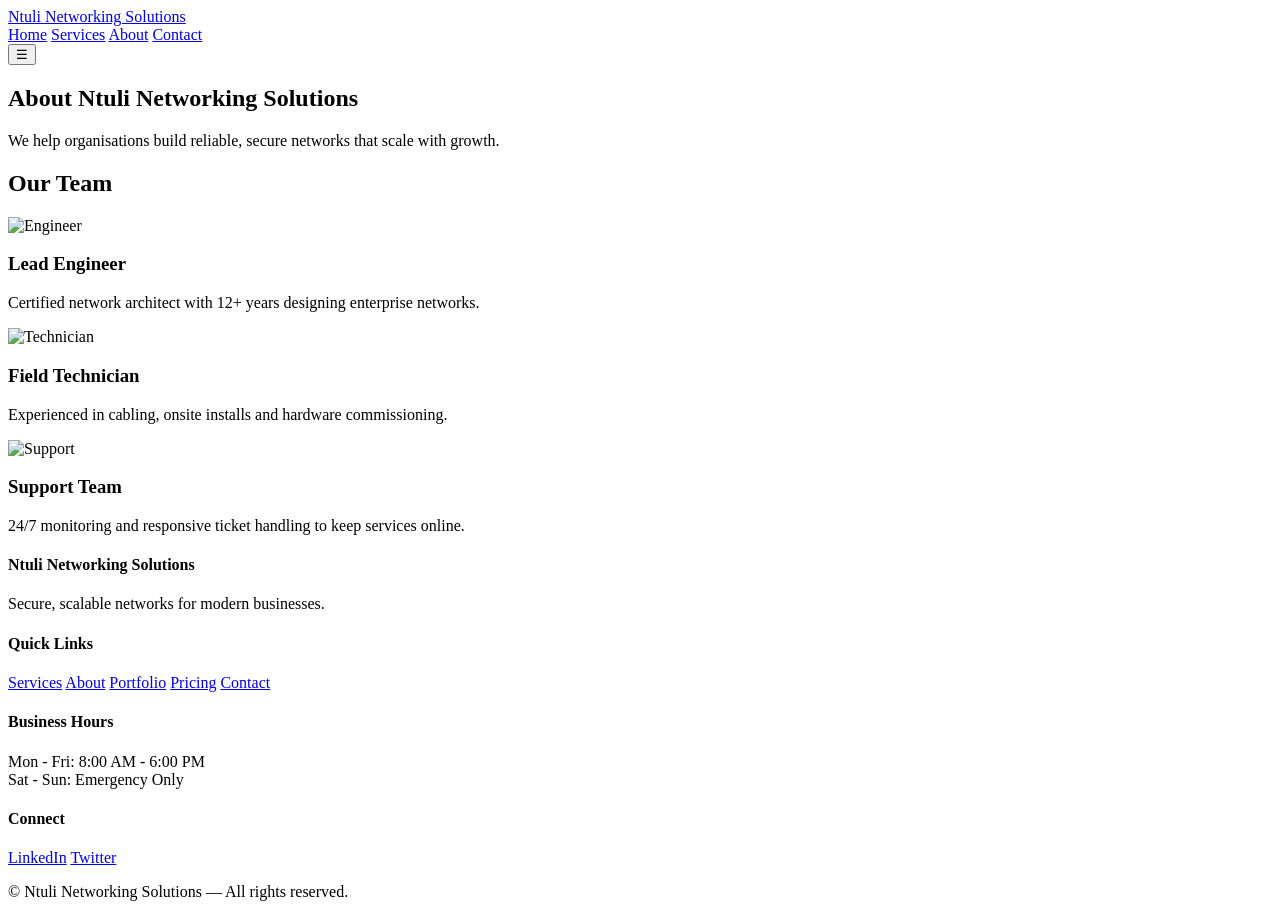
==== about.html @ 5f5aaac6 "Add files via upload" ====
<!doctype html>
<html lang="en">
  <head>
    <meta charset="utf-8" />
    <meta name="viewport" content="width=device-width, initial-scale=1" />
    <meta name="description" content="Learn about Ntuli Networking Solutions — certified network engineers with 12+ years experience in network design, implementation, and 24/7 support." />
    <title>About — Ntuli Networking Solutions</title>
    <link href="https://fonts.googleapis.com/css2?family=Inter:wght@300;400;600;700&display=swap" rel="stylesheet">
    <link rel="stylesheet" href="css/styles.css" />
  </head>
  <body>
    <header class="site-header" role="banner">
      <div class="container header-row">
        <a class="logo" href="index.html">Ntuli <span>Networking Solutions</span></a>
        <nav id="primary-navigation" class="nav" role="navigation" aria-label="Primary navigation">
          <a href="index.html">Home</a>
          <a href="services.html">Services</a>
          <a href="about.html" class="active" aria-current="page">About</a>
          <a href="contact.html">Contact</a>
        </nav>
        <button class="nav-toggle" aria-label="Toggle navigation" aria-controls="primary-navigation" aria-expanded="false">☰</button>
      </div>
    </header>

    <main>
      <section class="container about-hero">
        <h1>About Ntuli Networking Solutions</h1>
        <p class="lead">We help organisations build reliable, secure networks that scale with growth.</p>
      </section>

      <section class="container team">
        <h2>Our Team</h2>
        <div class="cards">
<article class="card">
            <img src="https://picsum.photos/seed/engineer/400/300" alt="Engineer" loading="lazy" />
            <h3>Lead Engineer</h3>
            <p>Certified network architect with 12+ years designing enterprise networks.</p>
          </article>
          <article class="card">
            <img src="https://picsum.photos/seed/tech/400/300" alt="Technician" loading="lazy" />
            <h3>Field Technician</h3>
            <p>Experienced in cabling, onsite installs and hardware commissioning.</p>
          </article>
          <article class="card">
            <img src="https://picsum.photos/seed/support/400/300" alt="Support" loading="lazy" />
            <h3>Support Team</h3>
            <p>24/7 monitoring and responsive ticket handling to keep services online.</p>
          </article>
        </div>
      </section>
    </main>

<footer class="site-footer">
      <div class="container">
        <div class="footer-grid">
          <div class="footer-col">
            <h4>Ntuli Networking Solutions</h4>
            <p>Secure, scalable networks for modern businesses.</p>
          </div>
          <div class="footer-col">
            <h4>Quick Links</h4>
            <nav class="footer-nav">
              <a href="services.html">Services</a>
              <a href="about.html">About</a>
              <a href="portfolio.html">Portfolio</a>
              <a href="pricing.html">Pricing</a>
              <a href="contact.html">Contact</a>
            </nav>
          </div>
          <div class="footer-col">
            <h4>Business Hours</h4>
            <p>Mon - Fri: 8:00 AM - 6:00 PM<br/>Sat - Sun: Emergency Only</p>
          </div>
          <div class="footer-col">
            <h4>Connect</h4>
            <div class="social-links">
              <a href="https://linkedin.com" target="_blank" rel="noopener" aria-label="LinkedIn">LinkedIn</a>
              <a href="https://twitter.com" target="_blank" rel="noopener" aria-label="Twitter">Twitter</a>
            </div>
          </div>
        </div>
        <p class="copyright">© <span id="year"></span> Ntuli Networking Solutions — All rights reserved.</p>
      </div>
    </footer>
    <script src="js/script.js"></script>
  </body>
</html>
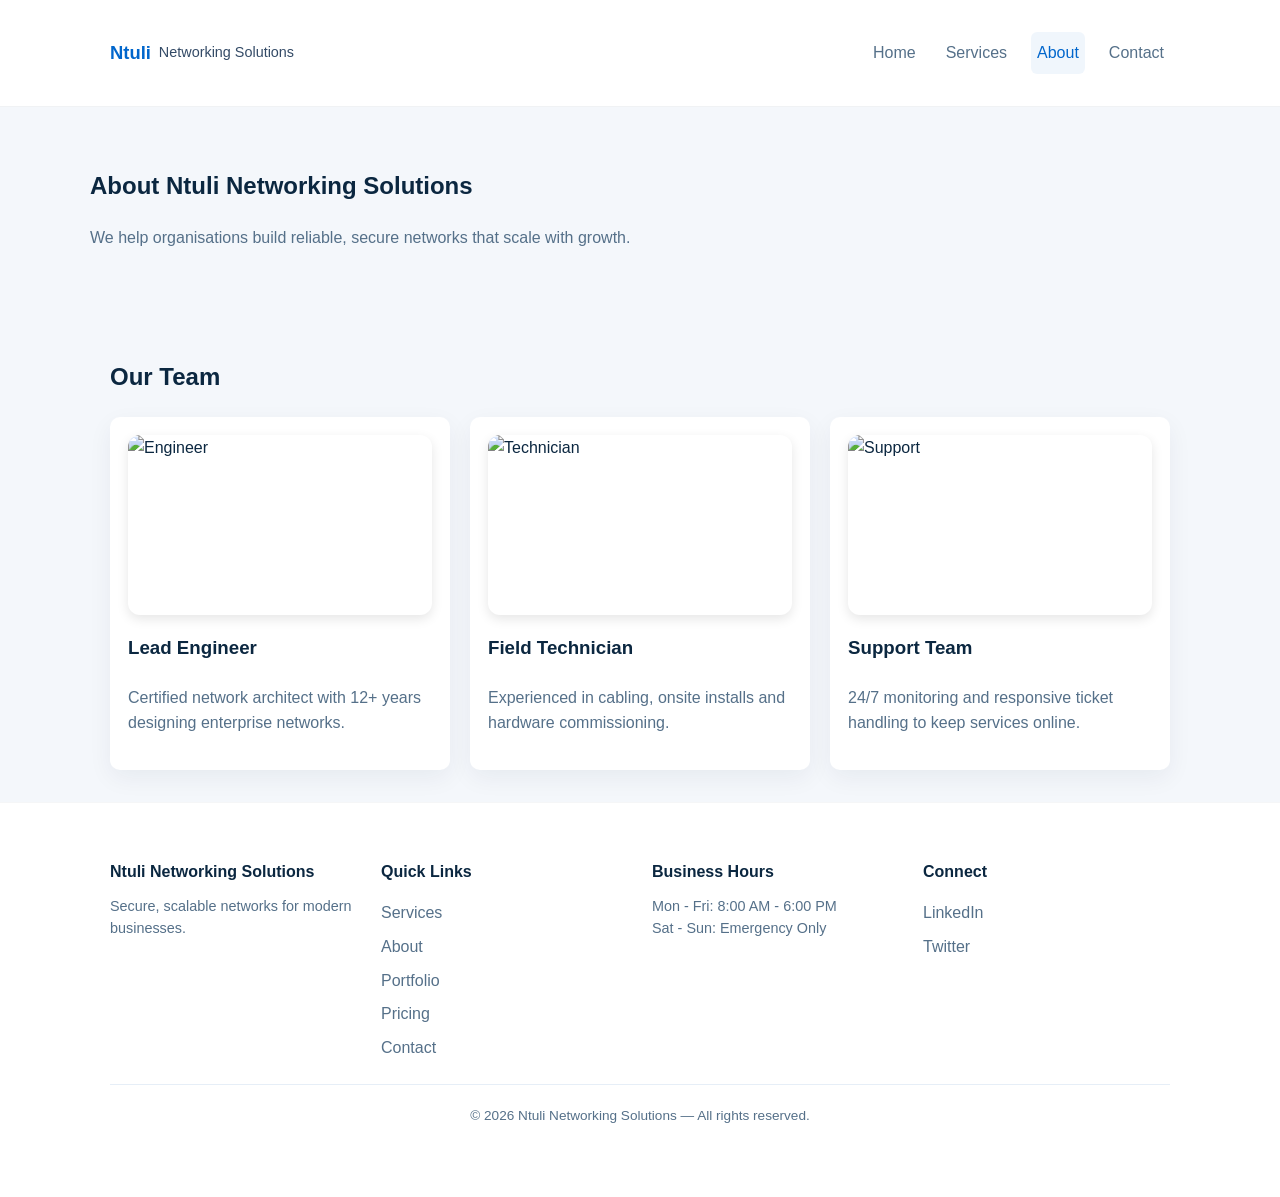
==== commit 5aa83e2c: "Add files via upload" ====
--- a/about.html
+++ b/about.html
@@ -6,7 +6,7 @@
     <meta name="description" content="Learn about Ntuli Networking Solutions — certified network engineers with 12+ years experience in network design, implementation, and 24/7 support." />
     <title>About — Ntuli Networking Solutions</title>
     <link href="https://fonts.googleapis.com/css2?family=Inter:wght@300;400;600;700&display=swap" rel="stylesheet">
-    <link rel="stylesheet" href="css/styles.css" />
+    <link rel="stylesheet" href="styles.css" />
   </head>
   <body>
     <header class="site-header" role="banner">
@@ -82,6 +82,6 @@
         <p class="copyright">© <span id="year"></span> Ntuli Networking Solutions — All rights reserved.</p>
       </div>
     </footer>
-    <script src="js/script.js"></script>
+    <script src="script.js"></script>
   </body>
 </html>
--- a/styles.css
+++ b/styles.css
@@ -0,0 +1,151 @@
+/* Professional responsive styles for Ntuli Networking Solutions */
+:root{
+	--accent:#0066cc;
+	--accent-600:#005bb5;
+	--accent-light:#e8f4fc;
+	--bg:#f4f7fb;
+	--card:#ffffff;
+	--text:#0b2740;
+	--muted:#557089;
+	--border:#e6eef7;
+}
+*{box-sizing:border-box}
+body{font-family:Inter,Segoe UI,Roboto,Arial,sans-serif;margin:0;color:var(--text);background:var(--bg);line-height:1.6;-webkit-font-smoothing:antialiased}
+.container{max-width:1100px;margin:0 auto;padding:32px 20px}
+.header-row{display:flex;align-items:center;gap:16px;justify-content:space-between}
+.site-header{background:#fff;border-bottom:1px solid rgba(11,37,69,0.06);position:sticky;top:0;z-index:40}
+.logo{font-weight:700;color:var(--accent);text-decoration:none;font-size:1.15rem;display:flex;align-items:center;gap:8px}
+.logo img{max-height:36px;width:auto;border-radius:4px}
+.logo span{font-weight:400;color:#334a66;font-size:0.9rem}
+.nav{display:flex;gap:18px;align-items:center}
+.nav a{color:var(--muted);text-decoration:none;padding:8px 6px;border-radius:6px}
+.nav a:hover,.nav a.active{color:var(--accent);background:rgba(0,102,204,0.06)}
+.nav-toggle{display:none;background:none;border:0;font-size:24px;padding:8px;cursor:pointer;color:var(--accent)}
+.hero{padding:80px 0;background-size:cover;background-position:center;color:#fff}
+.hero-inner{padding:40px 0;display:flex;flex-direction:column;justify-content:center;min-height:320px}
+.hero h1{margin:0 0 12px;font-size:2.2rem;font-weight:700}
+.lead{color:var(--muted);max-width:760px}
+.hero .lead{color:rgba(255,255,255,0.95)}
+.hero-actions{margin-top:18px;display:flex;gap:12px}
+.btn{display:inline-block;background:var(--accent);color:#fff;padding:10px 18px;border-radius:8px;text-decoration:none;font-weight:600}
+.btn.ghost{background:transparent;color:#fff;border:1px solid rgba(255,255,255,0.18)}
+.services{padding:40px 0}
+.services h2,.about h2{color:var(--text)}
+.cards{display:grid;grid-template-columns:repeat(auto-fit,minmax(260px,1fr));gap:20px;margin-top:18px}
+.card{background:var(--card);padding:18px;border-radius:10px;box-shadow:0 8px 24px rgba(11,37,69,0.06);overflow:hidden;display:flex;flex-direction:column}
+.card img{width:100%;height:160px;object-fit:cover;border-radius:12px;margin-bottom:12px;box-shadow:0 4px 12px rgba(0,0,0,0.1)}
+.card h3{margin:6px 0}
+.card p{color:var(--muted);flex:1}
+.card-link{margin-top:12px;color:var(--accent);text-decoration:none;font-weight:600}
+.about-hero{padding:40px 0}
+.team .card img{height:180px}
+.service{background:var(--card);padding:24px;border-radius:12px;margin:24px 0;box-shadow:0 8px 24px rgba(11,37,69,0.06)}
+.service img{width:100%;height:auto;aspect-ratio:16/9;object-fit:cover;border-radius:12px;margin:16px 0;box-shadow:0 6px 20px rgba(0,0,0,0.12);display:block}
+.service h2{color:var(--accent);margin:0 0 8px;font-size:1.5rem}
+.service p{color:var(--muted);margin:0 0 16px;line-height:1.7}
+.service ul{list-style:none;padding:0;margin:16px 0 0;display:grid;grid-template-columns:repeat(auto-fit,minmax(200px,1fr));gap:8px}
+.service li{padding:8px 12px;background:var(--accent-light);border-radius:6px;color:var(--text);font-size:0.95rem}
+.service li::before{content:"✓";color:var(--accent);font-weight:700;margin-right:8px}
+.contact-page .contact-grid{display:grid;grid-template-columns:1fr;gap:24px}
+.contact-form{background:var(--card);padding:18px;border-radius:10px;box-shadow:0 8px 24px rgba(11,37,69,0.05)}
+label{display:block;font-size:0.95rem;color:var(--text);margin:10px 0 6px}
+input,textarea,select{padding:12px;border:1px solid #e6eef7;border-radius:8px;font-size:1rem;width:100%;box-shadow:none}
+input:focus,textarea:focus,select:focus{outline:none;border-color:var(--accent);box-shadow:0 4px 18px rgba(0,102,204,0.08)}
+.contact-form .btn{width:100%;margin-top:12px}
+.contact-info{background:transparent}
+.contact-info img{width:100%;border-radius:8px;margin-top:12px;display:block}
+img{max-width:100%;height:auto}
+/* Ensure contact form on index (id=contactForm) matches contact page styling */
+form#contactForm{background:var(--card);padding:18px;border-radius:10px;box-shadow:0 8px 24px rgba(11,37,69,0.05);max-width:760px}
+.site-footer{padding:24px 0;text-align:center;color:#6b7b8e;background:#fff;border-top:1px solid rgba(11,37,69,0.04)}
+
+@media(min-width:800px){
+	.hero h1{font-size:3rem}
+	.contact-page .contact-grid{grid-template-columns:1fr 360px}
+	.nav-toggle{display:none}
+	.nav{display:flex !important}
+}
+@media(max-width:799px){
+	.nav{display:none;position:absolute;top:100%;left:0;right:0;background:#fff;flex-direction:column;padding:16px;box-shadow:0 4px 12px rgba(0,0,0,0.1)}
+	.nav-toggle{display:inline-block;position:relative}
+	.header-row{position:relative;flex-wrap:wrap}
+}
+
+/* New Section Styles */
+.why-us, .testimonials, .faq{padding:40px 0}
+.why-us h2, .testimonials h2, .faq h2{color:var(--text);margin-bottom:24px}
+
+.features-grid{display:grid;grid-template-columns:repeat(auto-fit,minmax(220px,1fr));gap:20px}
+.feature{background:var(--card);padding:24px;border-radius:10px;box-shadow:0 4px 16px rgba(11,37,69,0.04);text-align:center}
+.feature-icon{width:48px;height:48px;background:var(--accent-light);border-radius:50%;display:flex;align-items:center;justify-content:center;margin:0 auto 12px;color:var(--accent);font-size:20px}
+.feature h3{margin:0 0 8px;font-size:1.1rem}
+.feature p{color:var(--muted);margin:0;font-size:0.95rem}
+
+.testimonial-grid{display:grid;grid-template-columns:repeat(auto-fit,minmax(280px,1fr));gap:20px}
+.testimonial{background:var(--card);padding:24px;border-radius:10px;box-shadow:0 4px 16px rgba(11,37,69,0.04);font-style:italic}
+.testimonial p{font-size:1.05rem;margin:0 0 12px;color:var(--text)}
+.testimonial cite{color:var(--muted);font-style:normal;font-size:0.9rem}
+
+.faq-item{background:var(--card);border-radius:8px;margin:10px 0;box-shadow:0 2px 8px rgba(11,37,69,0.03)}
+.faq-item summary{padding:16px 20px;cursor:pointer;font-weight:600;color:var(--text);list-style:none}
+.faq-item summary::-webkit-details-marker{display:none}
+.faq-item summary::before{content:"+";display:inline-block;width:20px;color:var(--accent);font-weight:700}
+.faq-item[open] summary::before{content:"-"}
+.faq-item p{padding:0 20px 16px;margin:0;color:var(--muted)}
+
+.footer-grid{display:grid;grid-template-columns:repeat(auto-fit,minmax(180px,1fr));gap:24px;text-align:left;margin-bottom:20px}
+.footer-col h4{margin:0 0 12px;color:var(--text);font-size:1rem}
+.footer-col p{color:var(--muted);margin:0;font-size:0.9rem;line-height:1.5}
+.footer-col a{display:block;color:var(--muted);text-decoration:none;padding:4px 0}
+.footer-col a:hover{color:var(--accent)}
+.copyright{text-align:center;margin-top:20px;padding-top:20px;border-top:1px solid var(--border);font-size:0.85rem;color:var(--muted)}
+
+.btn:hover{background:var(--accent-600)}
+.btn.ghost:hover{background:rgba(255,255,255,0.1)}
+
+input::-webkit-input-placeholder, textarea::-webkit-input-placeholder{color:#a0aec0}
+input:-moz-placeholder, textarea:-moz-placeholder{color:#a0aec0}
+
+@media(min-width:800px){
+	.features-grid{grid-template-columns:repeat(4,1fr)}
+	.testimonial-grid{grid-template-columns:repeat(3,1fr)}
+}
+
+/* Portfolio Styles */
+.portfolio-grid{display:grid;grid-template-columns:repeat(auto-fit,minmax(320px,1fr));gap:24px;margin-top:24px}
+.project{background:var(--card);border-radius:10px;overflow:hidden;box-shadow:0 4px 16px rgba(11,37,69,0.04)}
+.project img{width:100%;height:200px;object-fit:cover}
+.project h3{margin:16px 16px 8px;font-size:1.2rem}
+.project p{padding:0 16px;color:var(--muted);margin:0 0 12px}
+.project-tag{display:inline-block;background:var(--accent-light);color:var(--accent);padding:4px 10px;border-radius:20px;font-size:0.8rem;margin:0 4px 16px}
+
+/* Pricing Styles */
+.pricing-grid{display:grid;grid-template-columns:repeat(auto-fit,minmax(260px,1fr));gap:20px;margin:24px 0 40px}
+.pricing-card{background:var(--card);padding:28px;border-radius:12px;box-shadow:0 4px 16px rgba(11,37,69,0.06);text-align:center;position:relative}
+.pricing-card.featured{border:2px solid var(--accent);transform:scale(1.02)}
+.featured-badge{position:absolute;top:-12px;left:50%;transform:translateX(-50%);background:var(--accent);color:#fff;padding:4px 16px;border-radius:20px;font-size:0.8rem;font-weight:600}
+.pricing-card h3{margin:0 0 8px}
+.price{font-size:2rem;font-weight:700;color:var(--text);margin:8px 0}
+.price span{font-size:1rem;font-weight:400;color:var(--muted)}
+.price-desc{color:var(--muted);margin:0 0 16px}
+.pricing-card ul{list-style:none;padding:0;margin:0 0 20px;text-align:left}
+.pricing-card li{padding:8px 0;border-bottom:1px solid var(--border);color:var(--muted)}
+.pricing-card li::before{content:"✓";color:var(--accent);margin-right:8px}
+.cta-section{background:var(--accent-light);padding:40px;border-radius:12px;text-align:center;margin:40px 0}
+.cta-section h2{color:var(--text);margin:0 0 12px}
+.cta-section p{margin:0 0 20px;color:var(--muted)}
+
+.form-success{background:#d4edda;border:1px solid #c3e6cb;color:#155724;padding:12px 16px;border-radius:8px;margin-top:12px;font-size:0.95rem}
+
+/* Gallery Styles */
+.gallery{padding:40px 0}
+.gallery h2{color:var(--text);margin-bottom:24px}
+.gallery-grid{display:grid;grid-template-columns:repeat(auto-fit,minmax(260px,1fr));gap:20px}
+.gallery-item{position:relative;overflow:hidden;border-radius:12px;cursor:pointer;box-shadow:0 6px 20px rgba(0,0,0,0.12)}
+.gallery-item img{width:100%;height:200px;object-fit:cover;transition:transform 0.4s ease}
+.gallery-item:hover img{transform:scale(1.08)}
+.gallery-item span{position:absolute;bottom:0;left:0;right:0;background:linear-gradient(transparent,rgba(0,0,0,0.85));color:#fff;padding:32px 16px 12px;font-weight:600;font-size:1rem}
+
+.logo{font-weight:700;color:var(--accent);text-decoration:none;font-size:1.15rem}
+.logo span{font-weight:400;color:#334a66;font-size:0.9rem;display:block}
+
